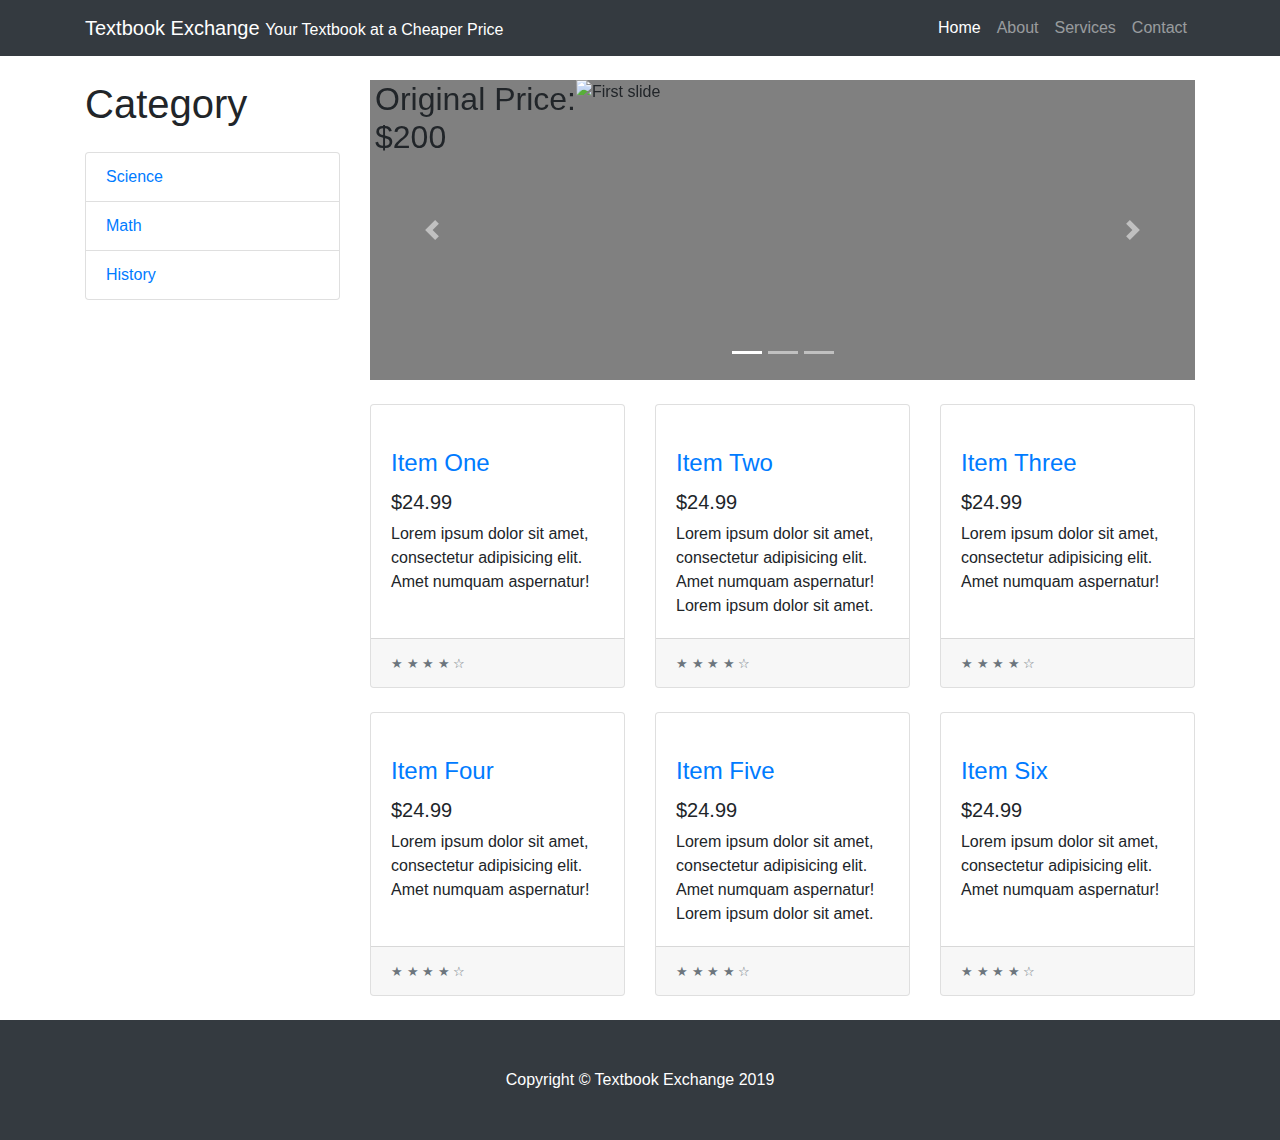
==== startbootstrap-shop-homepage/index.html @ 5595cf3b "for saim <3" ====
<!DOCTYPE html>
<html lang="en">

<head>

  <meta charset="utf-8">
  <meta name="viewport" content="width=device-width, initial-scale=1, shrink-to-fit=no">
  <meta name="description" content="">
  <meta name="author" content="">

  <title>Textbook Exchange</title>

  <!-- Bootstrap core CSS -->
  <link href="vendor/bootstrap/css/bootstrap.min.css" rel="stylesheet">

  <!-- Custom styles for this template -->
  <link href="css/shop-homepage.css" rel="stylesheet">

</head>

<body>

  <!-- Navigation -->
  <nav class="navbar navbar-expand-lg navbar-dark bg-dark fixed-top">
    <div class="container">
      <a class="navbar-brand" href="#">Textbook Exchange <small>Your Textbook at a Cheaper Price</small></a>
      <button class="navbar-toggler" type="button" data-toggle="collapse" data-target="#navbarResponsive" aria-controls="navbarResponsive" aria-expanded="false" aria-label="Toggle navigation">
        <span class="navbar-toggler-icon"></span>
      </button>
      <div class="collapse navbar-collapse" id="navbarResponsive">
        <ul class="navbar-nav ml-auto">
          <li class="nav-item active">
            <a class="nav-link" href="index.html">Home
              <span class="sr-only">(current)</span>
            </a>
          </li>
          <li class="nav-item">
            <a class="nav-link" href="about.html">About</a>
          </li>
          <li class="nav-item">
            <a class="nav-link" href="#">Services</a>
          </li>
          <li class="nav-item">
            <a class="nav-link" href="#">Contact</a>
          </li>
        </ul>
      </div>
    </div>
  </nav>

  <!-- Page Content -->
  <div class="container">

    <div class="row">

      <div class="col-lg-3">

        <h1 class="my-4">Category</h1>
        <div class="list-group">
          <a href="#" class="list-group-item">Science</a>
          <a href="#" class="list-group-item">Math</a>
          <a href="#" class="list-group-item">History</a>
        </div>

      </div>
      <!-- /.col-lg-3 -->

      <div class="col-lg-9">

        <div id="carouselExampleIndicators" style= "background-color: grey" class="carousel slide my-4" data-ride="carousel">
          <ol class="carousel-indicators">
            <li data-target="#carouselExampleIndicators" data-slide-to="0" class="active"></li>
            <li data-target="#carouselExampleIndicators" data-slide-to="1"></li>
            <li data-target="#carouselExampleIndicators" data-slide-to="2"></li>
          </ol>
          <div class="carousel-inner" role="listbox">
            <div class="carousel-item active">
              <div class="row">
                <div class = "priceCut">
                  <h2>Original Price:<br>$200</h2>
                </div>
                <div class = "priceImgDiv">
                  <img class="d-block img-fluid carouselImg" src="https://images-na.ssl-images-amazon.com/images/I/61eBfUHyFFL.jpg" alt="First slide">
                </div>

              </div>
            </div>
            <div class="carousel-item">
              <img class="d-block img-fluid carouselImg" src="https://images-na.ssl-images-amazon.com/images/I/91%2BJPLo3-qL.jpg" alt="Second slide">
            </div>
            <div class="carousel-item">
              <img class="d-block img-fluid carouselImg" src="https://images-na.ssl-images-amazon.com/images/I/51rSIeej7fL.jpg" alt="Third slide">
            </div>
          </div>
          <a class="carousel-control-prev" href="#carouselExampleIndicators" role="button" data-slide="prev">
            <span class="carousel-control-prev-icon" aria-hidden="true"></span>
            <span class="sr-only">Previous</span>
          </a>
          <a class="carousel-control-next" href="#carouselExampleIndicators" role="button" data-slide="next">
            <span class="carousel-control-next-icon" aria-hidden="true"></span>
            <span class="sr-only">Next</span>
          </a>
        </div>

        <div class="row">

          <div class="col-lg-4 col-md-6 mb-4">
            <div class="card h-100">
              <a href="#"><img class="card-img-top" src="http://placehold.it/700x400" alt=""></a>
              <div class="card-body">
                <h4 class="card-title">
                  <a href="#">Item One</a>
                </h4>
                <h5>$24.99</h5>
                <p class="card-text">Lorem ipsum dolor sit amet, consectetur adipisicing elit. Amet numquam aspernatur!</p>
              </div>
              <div class="card-footer">
                <small class="text-muted">&#9733; &#9733; &#9733; &#9733; &#9734;</small>
              </div>
            </div>
          </div>

          <div class="col-lg-4 col-md-6 mb-4">
            <div class="card h-100">
              <a href="#"><img class="card-img-top" src="http://placehold.it/700x400" alt=""></a>
              <div class="card-body">
                <h4 class="card-title">
                  <a href="#">Item Two</a>
                </h4>
                <h5>$24.99</h5>
                <p class="card-text">Lorem ipsum dolor sit amet, consectetur adipisicing elit. Amet numquam aspernatur! Lorem ipsum dolor sit amet.</p>
              </div>
              <div class="card-footer">
                <small class="text-muted">&#9733; &#9733; &#9733; &#9733; &#9734;</small>
              </div>
            </div>
          </div>

          <div class="col-lg-4 col-md-6 mb-4">
            <div class="card h-100">
              <a href="#"><img class="card-img-top" src="http://placehold.it/700x400" alt=""></a>
              <div class="card-body">
                <h4 class="card-title">
                  <a href="#">Item Three</a>
                </h4>
                <h5>$24.99</h5>
                <p class="card-text">Lorem ipsum dolor sit amet, consectetur adipisicing elit. Amet numquam aspernatur!</p>
              </div>
              <div class="card-footer">
                <small class="text-muted">&#9733; &#9733; &#9733; &#9733; &#9734;</small>
              </div>
            </div>
          </div>

          <div class="col-lg-4 col-md-6 mb-4">
            <div class="card h-100">
              <a href="#"><img class="card-img-top" src="http://placehold.it/700x400" alt=""></a>
              <div class="card-body">
                <h4 class="card-title">
                  <a href="#">Item Four</a>
                </h4>
                <h5>$24.99</h5>
                <p class="card-text">Lorem ipsum dolor sit amet, consectetur adipisicing elit. Amet numquam aspernatur!</p>
              </div>
              <div class="card-footer">
                <small class="text-muted">&#9733; &#9733; &#9733; &#9733; &#9734;</small>
              </div>
            </div>
          </div>

          <div class="col-lg-4 col-md-6 mb-4">
            <div class="card h-100">
              <a href="#"><img class="card-img-top" src="http://placehold.it/700x400" alt=""></a>
              <div class="card-body">
                <h4 class="card-title">
                  <a href="#">Item Five</a>
                </h4>
                <h5>$24.99</h5>
                <p class="card-text">Lorem ipsum dolor sit amet, consectetur adipisicing elit. Amet numquam aspernatur! Lorem ipsum dolor sit amet.</p>
              </div>
              <div class="card-footer">
                <small class="text-muted">&#9733; &#9733; &#9733; &#9733; &#9734;</small>
              </div>
            </div>
          </div>

          <div class="col-lg-4 col-md-6 mb-4">
            <div class="card h-100">
              <a href="#"><img class="card-img-top" src="http://placehold.it/700x400" alt=""></a>
              <div class="card-body">
                <h4 class="card-title">
                  <a href="#">Item Six</a>
                </h4>
                <h5>$24.99</h5>
                <p class="card-text">Lorem ipsum dolor sit amet, consectetur adipisicing elit. Amet numquam aspernatur!</p>
              </div>
              <div class="card-footer">
                <small class="text-muted">&#9733; &#9733; &#9733; &#9733; &#9734;</small>
              </div>
            </div>
          </div>

        </div>
        <!-- /.row -->

      </div>
      <!-- /.col-lg-9 -->

    </div>
    <!-- /.row -->

  </div>
  <!-- /.container -->

  <!-- Footer -->
  <footer class="py-5 bg-dark">
    <div class="container">
      <p class="m-0 text-center text-white">Copyright &copy; Textbook Exchange 2019</p>
    </div>
    <!-- /.container -->
  </footer>

  <!-- Bootstrap core JavaScript -->
  <script src="vendor/jquery/jquery.min.js"></script>
  <script src="vendor/bootstrap/js/bootstrap.bundle.min.js"></script>

</body>

</html>
---- startbootstrap-shop-homepage/css/shop-homepage.css ----
/*!
 * Start Bootstrap - Shop Homepage (https://startbootstrap.com/template-overviews/shop-homepage)
 * Copyright 2013-2019 Start Bootstrap
 * Licensed under MIT (https://github.com/BlackrockDigital/startbootstrap-shop-homepage/blob/master/LICENSE)
 */
body {
  padding-top: 56px;
}

.carouselImg {
  height: 300px;
  display: inline;
  margin-right: 100px;
  float: right;
}

.priceCut{
  margin-left: 20px;
  /*padding: 5px;*/
  float:left;
}

.priceImgDiv{
  /*position:relative;*/
  /*left:400px;*/
  /*bottom:70px;*/
  float:right;
}
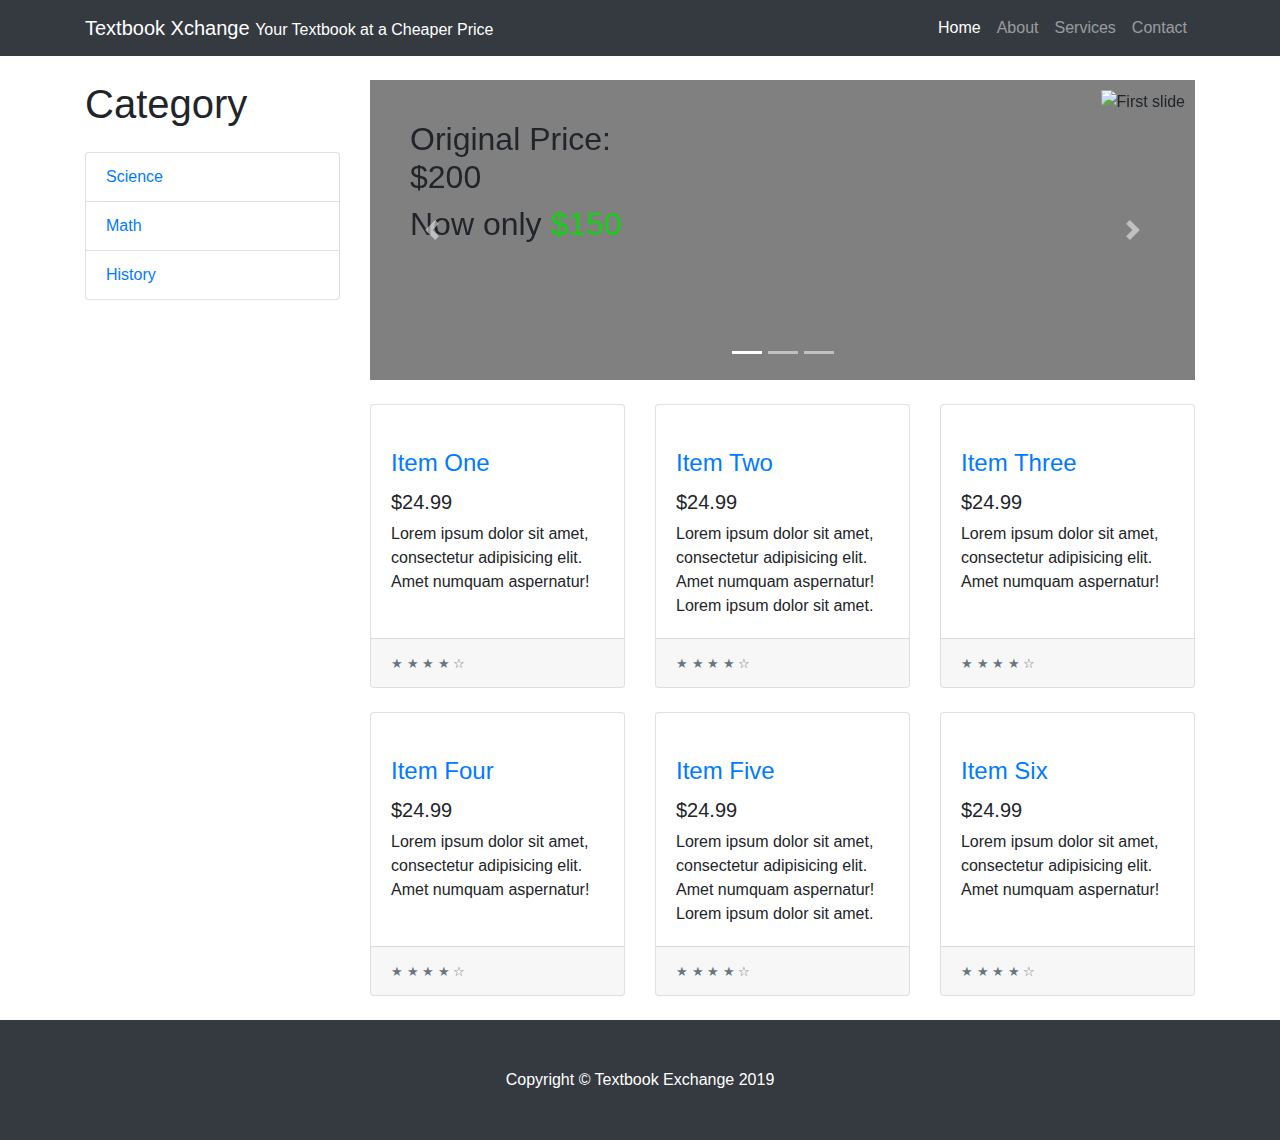
==== commit d29c2451: "fixed carousel formatting" ====
--- a/startbootstrap-shop-homepage/index.html
+++ b/startbootstrap-shop-homepage/index.html
@@ -23,7 +23,7 @@
   <!-- Navigation -->
   <nav class="navbar navbar-expand-lg navbar-dark bg-dark fixed-top">
     <div class="container">
-      <a class="navbar-brand" href="#">Textbook Exchange <small>Your Textbook at a Cheaper Price</small></a>
+      <a class="navbar-brand" href="#">Textbook Xchange <small>Your Textbook at a Cheaper Price</small></a>
       <button class="navbar-toggler" type="button" data-toggle="collapse" data-target="#navbarResponsive" aria-controls="navbarResponsive" aria-expanded="false" aria-label="Toggle navigation">
         <span class="navbar-toggler-icon"></span>
       </button>
@@ -75,17 +75,17 @@
           </ol>
           <div class="carousel-inner" role="listbox">
             <div class="carousel-item active">
-              <div class="row">
-                <div class = "priceCut">
-                  <h2>Original Price:<br>$200</h2>
+              <div class = "priceCut">
+                <h2>Original Price:<br>$200</h2>
+                <h2>Now only <span class="salePrice">$150</span></h2>
+              </div>
+              <img class="d-block img-fluid carouselImg" src="https://images-na.ssl-images-amazon.com/images/I/61eBfUHyFFL.jpg" alt="First slide">
+            </div>
+            <div class="carousel-item">
+              <div class = "priceCut">
+                <h2>Original Price:<br>$2000</h2>
+                <h2>Now only <span class="salePrice">$1500</span></h2>
                 </div>
-                <div class = "priceImgDiv">
-                  <img class="d-block img-fluid carouselImg" src="https://images-na.ssl-images-amazon.com/images/I/61eBfUHyFFL.jpg" alt="First slide">
-                </div>
-
-              </div>
-            </div>
-            <div class="carousel-item">
               <img class="d-block img-fluid carouselImg" src="https://images-na.ssl-images-amazon.com/images/I/91%2BJPLo3-qL.jpg" alt="Second slide">
             </div>
             <div class="carousel-item">
--- a/startbootstrap-shop-homepage/css/shop-homepage.css
+++ b/startbootstrap-shop-homepage/css/shop-homepage.css
@@ -9,20 +9,16 @@
 
 .carouselImg {
   height: 300px;
-  display: inline;
-  margin-right: 100px;
+  padding: 10px;
   float: right;
 }
 
 .priceCut{
-  margin-left: 20px;
-  /*padding: 5px;*/
+  margin: auto;
+  padding: 40px;
   float:left;
 }
 
-.priceImgDiv{
-  /*position:relative;*/
-  /*left:400px;*/
-  /*bottom:70px;*/
-  float:right;
+.salePrice {
+  color: rgb(19, 209, 19);
 }